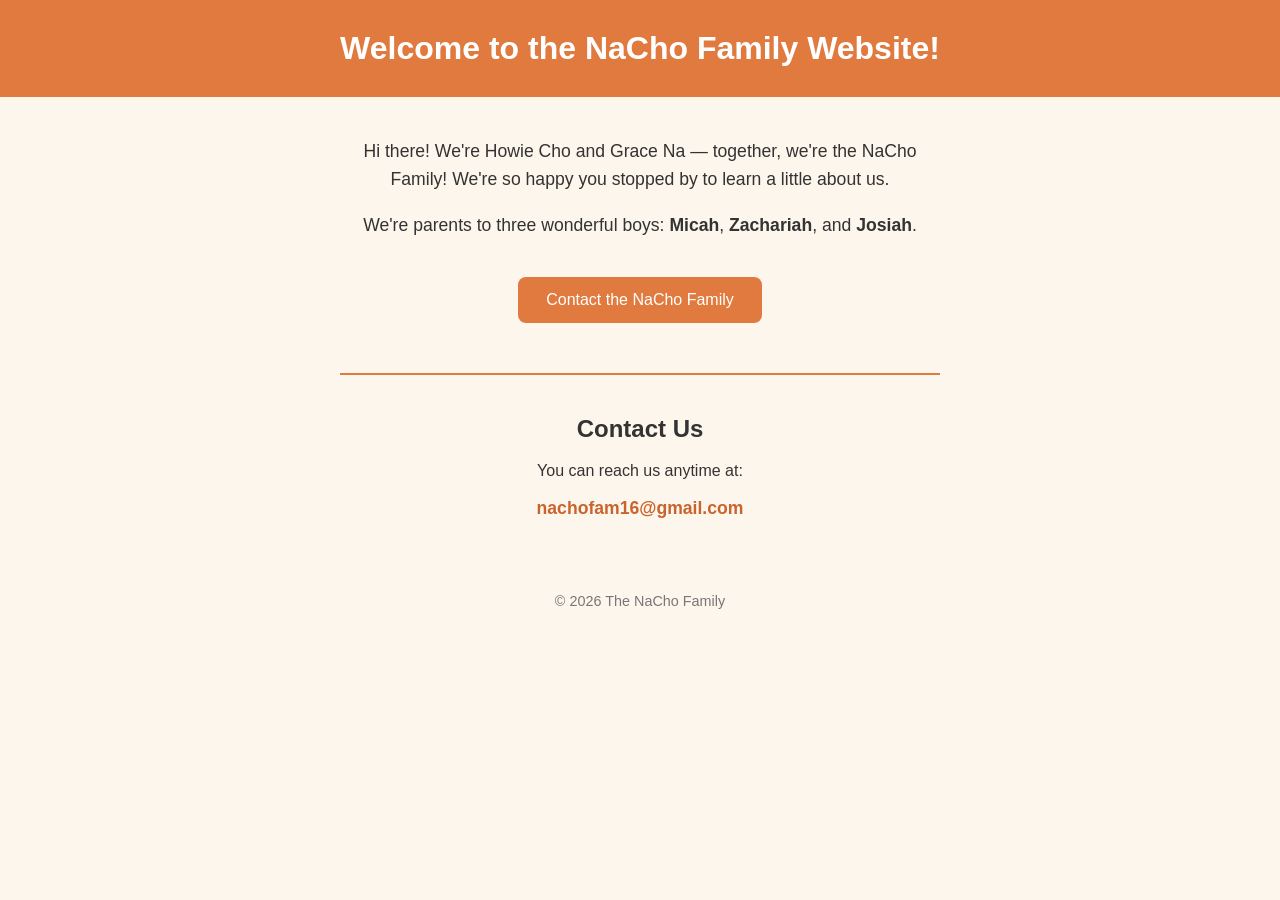
==== index.html @ 783f663d "First website version" ====
<!DOCTYPE html>
<html lang="en">
<head>
  <meta charset="UTF-8" />
  <meta name="viewport" content="width=device-width, initial-scale=1.0" />
  <title>The NaCho Family</title>
  <link rel="stylesheet" href="style.css" />
</head>
<body>

  <header>
    <h1>Welcome to the NaCho Family Website!</h1>
  </header>

  <main>
    <section class="welcome">
      <p>
        Hi there! We're Howie Cho and Grace Na — together, we're the NaCho Family!
        We're so happy you stopped by to learn a little about us.
      </p>
      <p>
        We're parents to three wonderful boys: <strong>Micah</strong>,
        <strong>Zachariah</strong>, and <strong>Josiah</strong>.
      </p>

      <button id="contactButton">Contact the NaCho Family</button>
    </section>

    <section class="contact">
      <h2>Contact Us</h2>
      <p>You can reach us anytime at:</p>
      <p class="email">nachofam16@gmail.com</p>
    </section>
  </main>

  <footer>
    <p>&copy; 2026 The NaCho Family</p>
  </footer>

  <script src="script.js"></script>
</body>
</html>
---- style.css ----
/* Basic page setup */
body {
  font-family: Arial, Helvetica, sans-serif;
  background-color: #fdf6ec;
  color: #333;
  margin: 0;
  padding: 0;
  text-align: center;
}

header {
  background-color: #e07a3f;
  color: white;
  padding: 30px 20px;
}

header h1 {
  margin: 0;
  font-size: 2em;
}

main {
  max-width: 600px;
  margin: 40px auto;
  padding: 0 20px;
}

.welcome p {
  font-size: 1.1em;
  line-height: 1.6;
}

/* The main button */
#contactButton {
  margin-top: 20px;
  padding: 14px 28px;
  font-size: 1em;
  color: white;
  background-color: #e07a3f;
  border: none;
  border-radius: 8px;
  cursor: pointer;
  transition: background-color 0.2s ease;
}

#contactButton:hover {
  background-color: #c9642c;
}

/* Contact section near the bottom */
.contact {
  margin-top: 50px;
  padding-top: 20px;
  border-top: 2px solid #e07a3f;
}

.contact .email {
  font-weight: bold;
  font-size: 1.1em;
  color: #c9642c;
}

footer {
  margin-top: 40px;
  padding: 20px;
  font-size: 0.9em;
  color: #777;
}
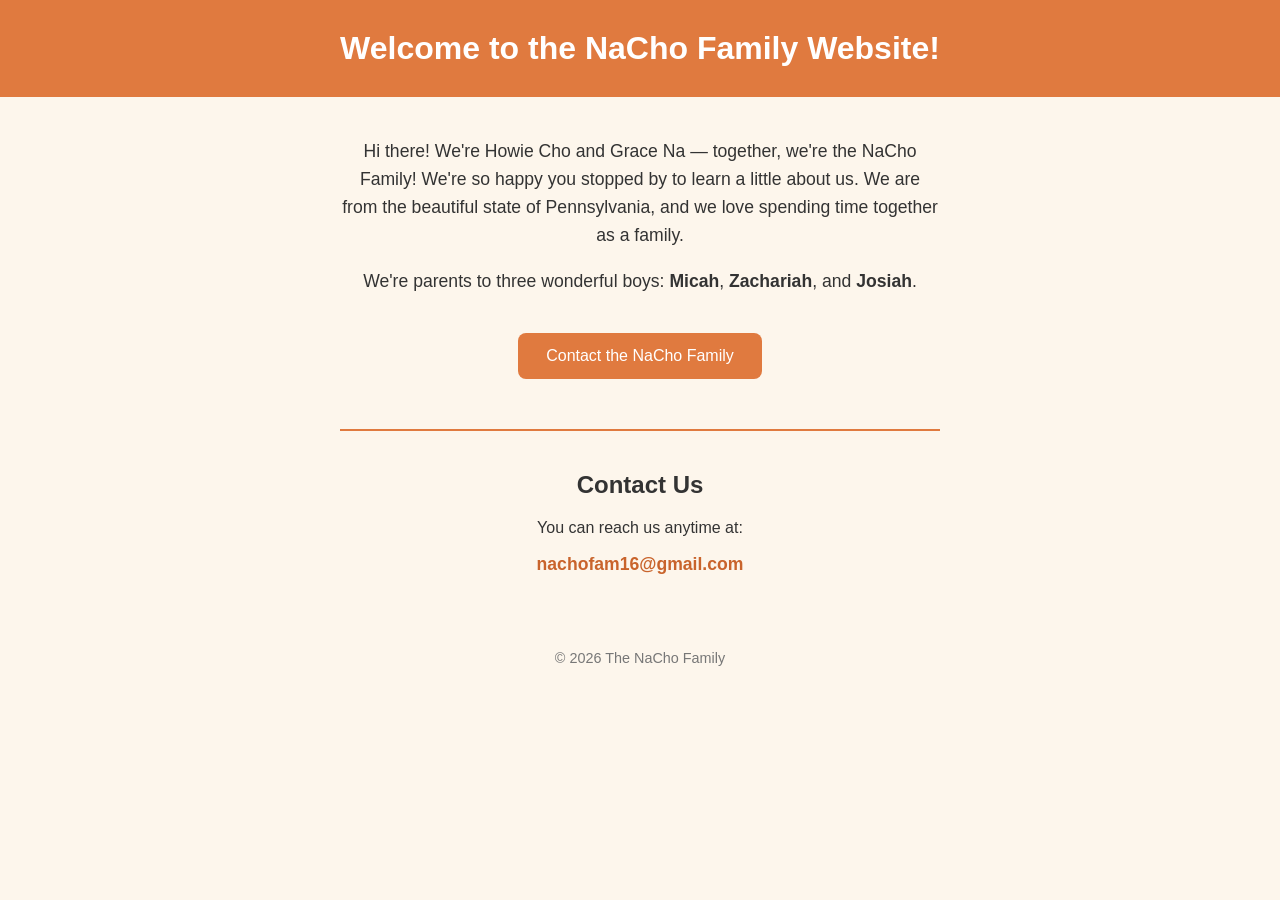
==== commit f5eda58e: "Updated hompage paragraph" ====
--- a/index.html
+++ b/index.html
@@ -17,6 +17,7 @@
       <p>
         Hi there! We're Howie Cho and Grace Na — together, we're the NaCho Family!
         We're so happy you stopped by to learn a little about us.
+        We are from the beautiful state of Pennsylvania, and we love spending time together as a family.
       </p>
       <p>
         We're parents to three wonderful boys: <strong>Micah</strong>,
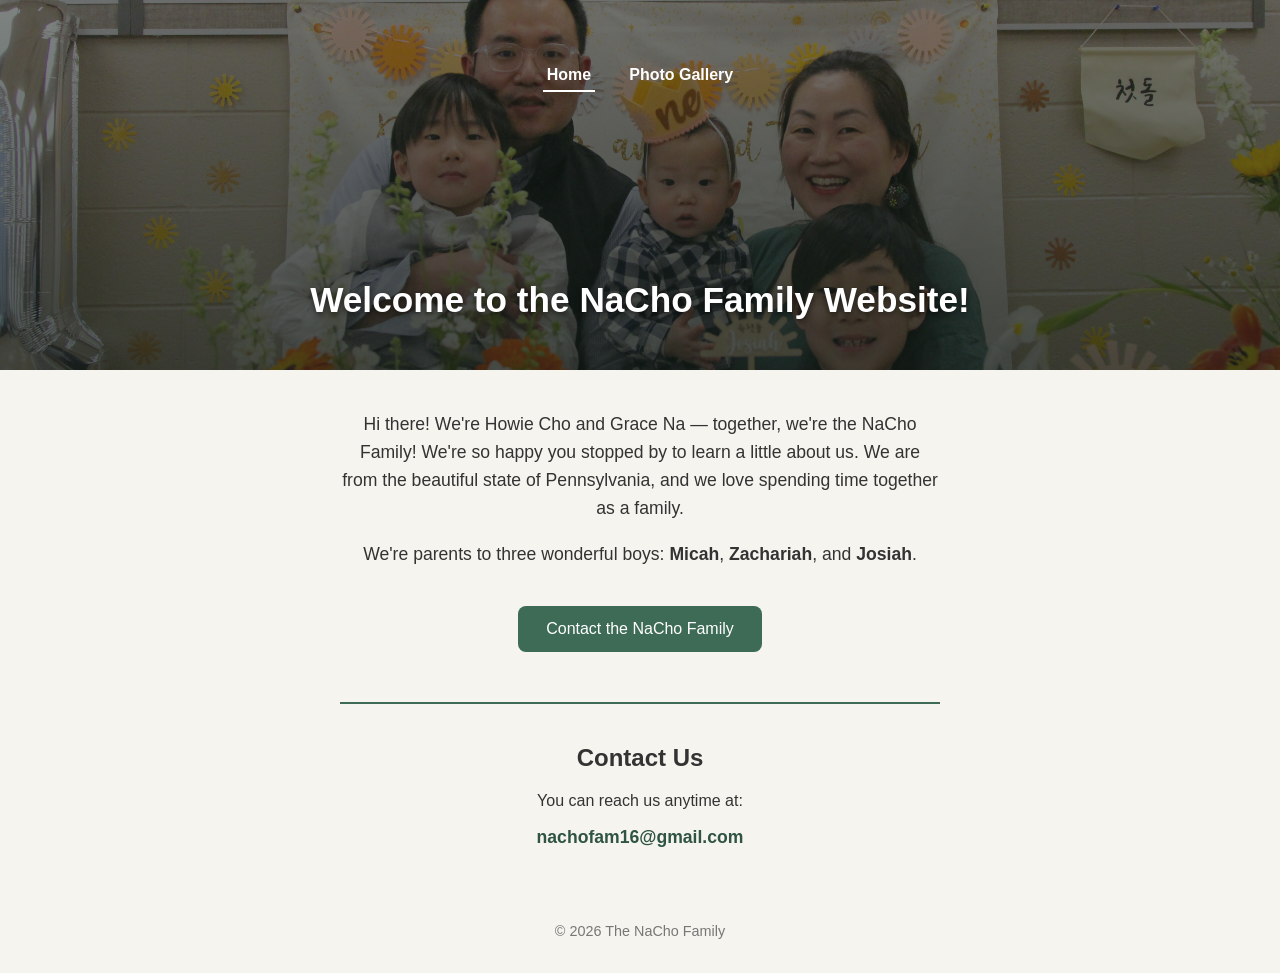
==== commit 8953c1f2: "Added Photo Gallery Page" ====
--- a/index.html
+++ b/index.html
@@ -8,8 +8,14 @@
 </head>
 <body>
 
-  <header>
-    <h1>Welcome to the NaCho Family Website!</h1>
+  <header class="hero" style="background-image: url('images/home.jpg');">
+    <nav class="site-nav">
+      <a href="index.html" class="active">Home</a>
+      <a href="gallery.html">Photo Gallery</a>
+    </nav>
+    <div class="hero-text">
+      <h1>Welcome to the NaCho Family Website!</h1>
+    </div>
   </header>
 
   <main>
--- a/style.css
+++ b/style.css
@@ -1,22 +1,75 @@
 /* Basic page setup */
 body {
   font-family: Arial, Helvetica, sans-serif;
-  background-color: #fdf6ec;
+  background-color: #f6f4ef;
   color: #333;
   margin: 0;
   padding: 0;
   text-align: center;
 }
 
-header {
-  background-color: #e07a3f;
+/* Hero header with a family photo as the background */
+header.hero {
+  position: relative;
+  background-color: #2f4a3e;
+  background-size: cover;
+  background-position: center;
   color: white;
-  padding: 30px 20px;
+  padding: 60px 20px 50px;
+  min-height: 260px;
+  display: flex;
+  flex-direction: column;
+  justify-content: space-between;
 }
 
-header h1 {
+header.hero.hero-small {
+  min-height: 160px;
+  padding: 30px 20px 30px;
+}
+
+/* Dark tint over the photo so text stays readable no matter the image */
+header.hero::before {
+  content: "";
+  position: absolute;
+  inset: 0;
+  background: linear-gradient(to bottom, rgba(20, 30, 25, 0.55), rgba(20, 30, 25, 0.75));
+}
+
+/* Nav bar sits above the tint */
+.site-nav {
+  position: relative;
+  z-index: 1;
+  display: flex;
+  justify-content: center;
+  gap: 30px;
+}
+
+.site-nav a {
+  color: white;
+  text-decoration: none;
+  font-weight: bold;
+  font-size: 1em;
+  padding: 6px 4px;
+  border-bottom: 2px solid transparent;
+  transition: border-color 0.2s ease;
+}
+
+.site-nav a:hover,
+.site-nav a.active {
+  border-bottom-color: #ffffff;
+}
+
+/* Title text over the photo */
+.hero-text {
+  position: relative;
+  z-index: 1;
+  margin-top: 30px;
+}
+
+.hero-text h1 {
   margin: 0;
-  font-size: 2em;
+  font-size: 2.2em;
+  text-shadow: 0 2px 6px rgba(0, 0, 0, 0.6);
 }
 
 main {
@@ -36,7 +89,7 @@
   padding: 14px 28px;
   font-size: 1em;
   color: white;
-  background-color: #e07a3f;
+  background-color: #3d6b56;
   border: none;
   border-radius: 8px;
   cursor: pointer;
@@ -44,20 +97,20 @@
 }
 
 #contactButton:hover {
-  background-color: #c9642c;
+  background-color: #2f5443;
 }
 
 /* Contact section near the bottom */
 .contact {
   margin-top: 50px;
   padding-top: 20px;
-  border-top: 2px solid #e07a3f;
+  border-top: 2px solid #3d6b56;
 }
 
 .contact .email {
   font-weight: bold;
   font-size: 1.1em;
-  color: #c9642c;
+  color: #2f5443;
 }
 
 footer {
@@ -66,3 +119,45 @@
   font-size: 0.9em;
   color: #777;
 }
+
+/* ---------- Photo Gallery page ---------- */
+
+.gallery-viewer {
+  margin-bottom: 25px;
+}
+
+.gallery-viewer img {
+  width: 100%;
+  max-height: 480px;
+  object-fit: cover;
+  border-radius: 10px;
+  box-shadow: 0 4px 14px rgba(0, 0, 0, 0.2);
+}
+
+.gallery-thumbs {
+  display: flex;
+  flex-wrap: wrap;
+  justify-content: center;
+  gap: 14px;
+  padding-bottom: 10px;
+}
+
+.gallery-thumbs .thumb {
+  width: 120px;
+  height: 90px;
+  object-fit: cover;
+  border-radius: 6px;
+  cursor: pointer;
+  opacity: 0.75;
+  border: 3px solid transparent;
+  transition: opacity 0.2s ease, border-color 0.2s ease;
+}
+
+.gallery-thumbs .thumb:hover {
+  opacity: 1;
+}
+
+.gallery-thumbs .thumb.active {
+  opacity: 1;
+  border-color: #3d6b56;
+}
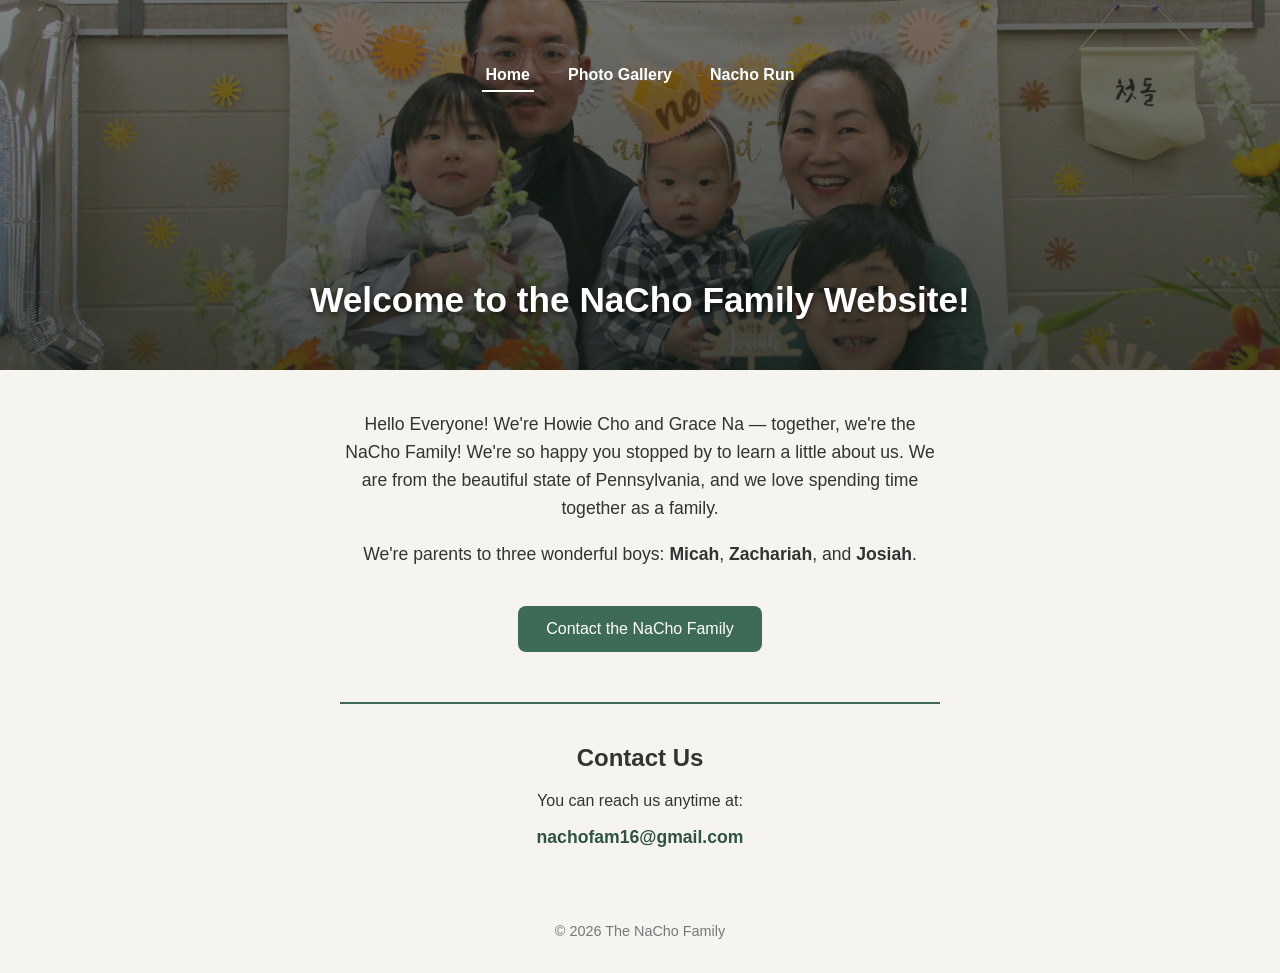
==== commit f1fa3087: "Add Nacho Run game page Endless-runner game where a Dorito-shaped nacho jumps over oncoming cars, st" ====
--- a/index.html
+++ b/index.html
@@ -12,6 +12,7 @@
     <nav class="site-nav">
       <a href="index.html" class="active">Home</a>
       <a href="gallery.html">Photo Gallery</a>
+      <a href="game.html">Nacho Run</a>
     </nav>
     <div class="hero-text">
       <h1>Welcome to the NaCho Family Website!</h1>
@@ -21,7 +22,7 @@
   <main>
     <section class="welcome">
       <p>
-        Hi there! We're Howie Cho and Grace Na — together, we're the NaCho Family!
+        Hello Everyone! We're Howie Cho and Grace Na — together, we're the NaCho Family!
         We're so happy you stopped by to learn a little about us.
         We are from the beautiful state of Pennsylvania, and we love spending time together as a family.
       </p>
--- a/style.css
+++ b/style.css
@@ -161,3 +161,46 @@
   opacity: 1;
   border-color: #3d6b56;
 }
+
+/* ---------- Nacho Run game page ---------- */
+
+main.game-page {
+  max-width: 740px;
+}
+
+.game-instructions {
+  background-color: #eaf1ec;
+  border: 2px solid #3d6b56;
+  border-radius: 10px;
+  padding: 16px 24px;
+  text-align: left;
+  margin-bottom: 25px;
+}
+
+.game-instructions h2 {
+  margin-top: 0;
+  color: #2f5443;
+}
+
+.game-instructions ul {
+  margin: 0;
+  padding-left: 20px;
+  line-height: 1.6;
+}
+
+.game-wrap {
+  margin-bottom: 10px;
+}
+
+#gameCanvas {
+  display: block;
+  width: 100%;
+  max-width: 700px;
+  height: auto;
+  margin: 0 auto;
+  background-color: #bfe6f5;
+  border-radius: 10px;
+  box-shadow: 0 4px 14px rgba(0, 0, 0, 0.2);
+  cursor: pointer;
+  touch-action: manipulation;
+}
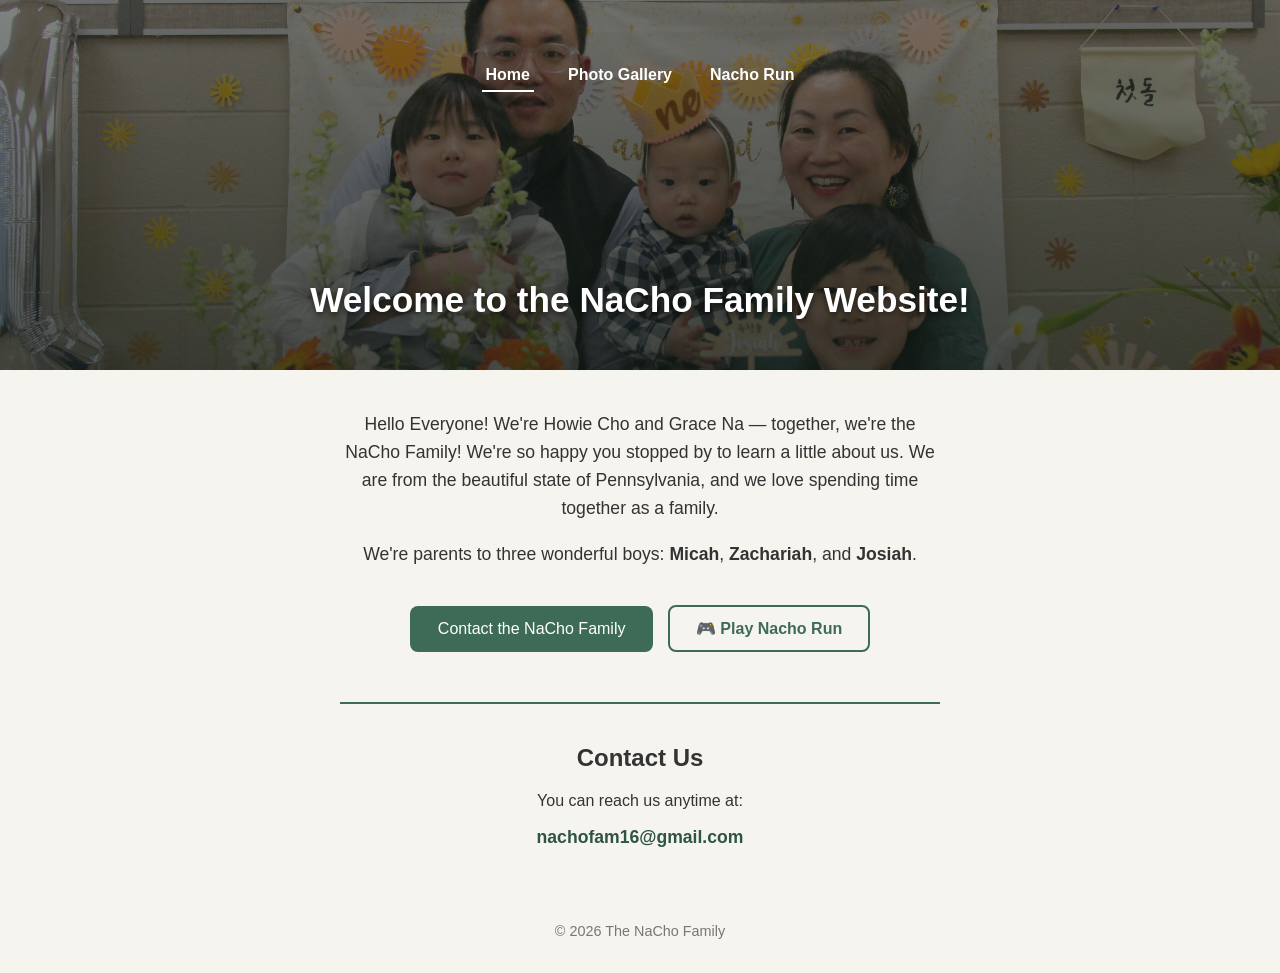
==== commit 350f8c5a: "Add homepage link to Nacho Run game Co-Authored-By: Claude Sonnet 5 <noreply@anthropic.com> Claude-S" ====
--- a/index.html
+++ b/index.html
@@ -32,6 +32,7 @@
       </p>
 
       <button id="contactButton">Contact the NaCho Family</button>
+      <a href="game.html" class="play-link">🎮 Play Nacho Run</a>
     </section>
 
     <section class="contact">
--- a/style.css
+++ b/style.css
@@ -98,6 +98,27 @@
 
 #contactButton:hover {
   background-color: #2f5443;
+}
+
+/* Link to the Nacho Run game, styled to sit alongside the contact button */
+.play-link {
+  display: inline-block;
+  margin-top: 14px;
+  margin-left: 10px;
+  padding: 12px 26px;
+  font-size: 1em;
+  font-weight: bold;
+  color: #3d6b56;
+  background-color: transparent;
+  border: 2px solid #3d6b56;
+  border-radius: 8px;
+  text-decoration: none;
+  transition: background-color 0.2s ease, color 0.2s ease;
+}
+
+.play-link:hover {
+  background-color: #3d6b56;
+  color: white;
 }
 
 /* Contact section near the bottom */
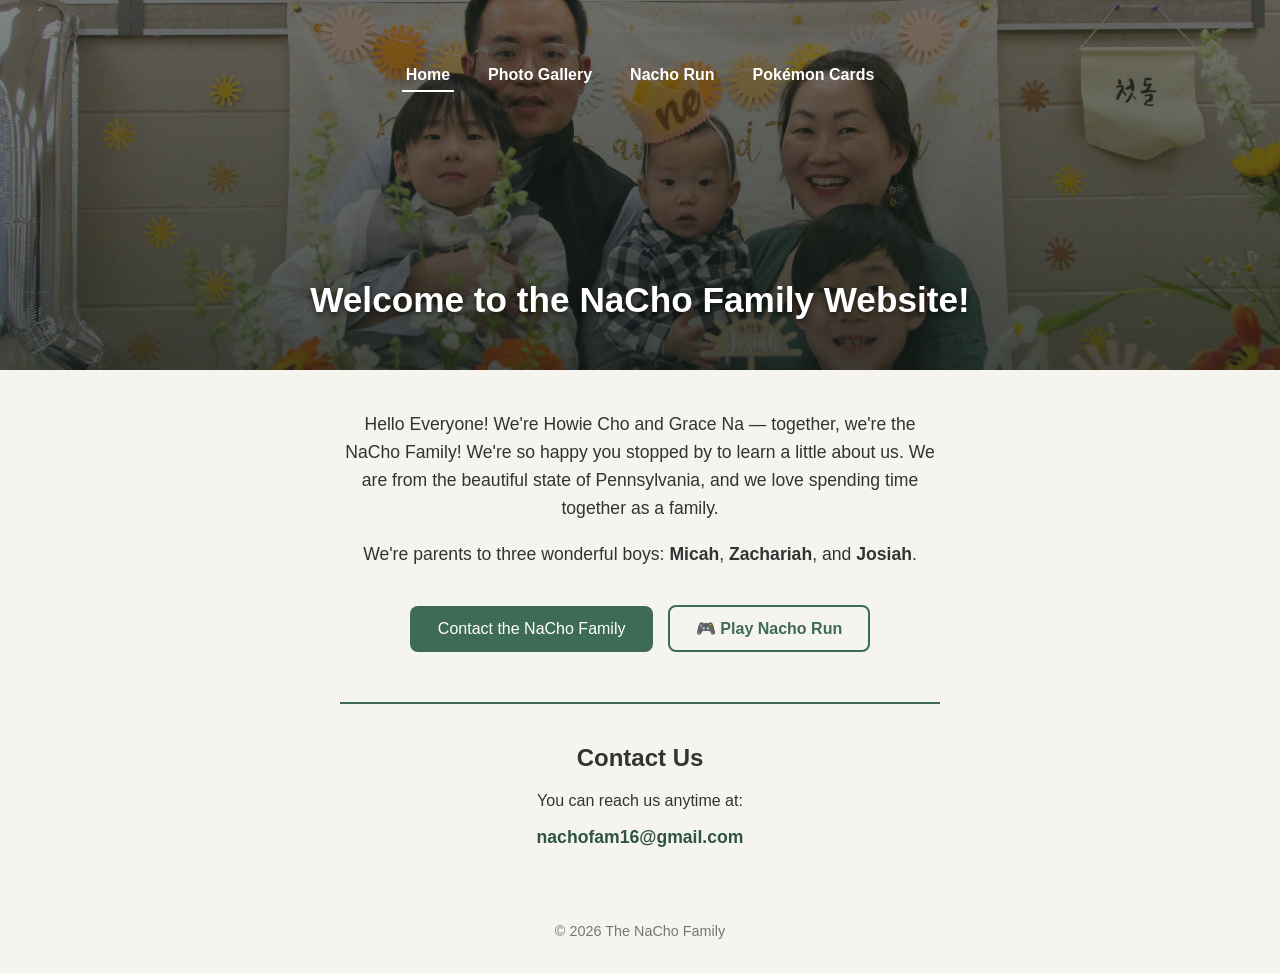
==== commit 08b1614a: "Add Favorite Pokemon Cards page New cards.html page listing the family's favorite Pokemon cards, eac" ====
--- a/index.html
+++ b/index.html
@@ -13,6 +13,7 @@
       <a href="index.html" class="active">Home</a>
       <a href="gallery.html">Photo Gallery</a>
       <a href="game.html">Nacho Run</a>
+      <a href="cards.html">Pok&eacute;mon Cards</a>
     </nav>
     <div class="hero-text">
       <h1>Welcome to the NaCho Family Website!</h1>
--- a/style.css
+++ b/style.css
@@ -225,3 +225,294 @@
   cursor: pointer;
   touch-action: manipulation;
 }
+
+/* Named leaderboard, shown below the game */
+.leaderboard {
+  background-color: #eaf1ec;
+  border: 2px solid #3d6b56;
+  border-radius: 10px;
+  padding: 16px 24px 22px;
+  text-align: left;
+  margin-top: 25px;
+}
+
+.leaderboard h2 {
+  margin-top: 0;
+  color: #2f5443;
+}
+
+.leaderboard-list {
+  margin: 0;
+  padding-left: 26px;
+}
+
+.leaderboard-list li {
+  display: flex;
+  justify-content: space-between;
+  max-width: 320px;
+  padding: 4px 0;
+  font-size: 1.05em;
+}
+
+.leaderboard-list .lb-name {
+  font-weight: bold;
+  color: #2f5443;
+}
+
+.leaderboard-empty {
+  color: #666;
+  font-style: italic;
+  margin: 6px 0 0;
+}
+
+.score-form {
+  margin-top: 16px;
+  padding-top: 14px;
+  border-top: 1px solid #b7ccbe;
+}
+
+.score-form label {
+  display: block;
+  margin-bottom: 8px;
+  font-weight: bold;
+  color: #2f5443;
+}
+
+.score-form-row {
+  display: flex;
+  flex-wrap: wrap;
+  gap: 10px;
+}
+
+.score-form-row input[type="text"] {
+  flex: 1 1 180px;
+  padding: 10px 12px;
+  font-size: 1em;
+  border: 2px solid #3d6b56;
+  border-radius: 6px;
+}
+
+.score-form-row button {
+  padding: 10px 20px;
+  font-size: 1em;
+  border: none;
+  border-radius: 6px;
+  cursor: pointer;
+}
+
+.score-form-row button[type="submit"] {
+  color: white;
+  background-color: #3d6b56;
+}
+
+.score-form-row button[type="submit"]:hover {
+  background-color: #2f5443;
+}
+
+.score-form-row .skip-button {
+  color: #3d6b56;
+  background-color: transparent;
+  border: 2px solid #3d6b56;
+}
+
+.score-form-row .skip-button:hover {
+  background-color: #3d6b56;
+  color: white;
+}
+
+/* ---------- Favorite Pokemon Cards page ---------- */
+
+main.cards-page {
+  max-width: 960px;
+}
+
+.cards-note {
+  background-color: #eaf1ec;
+  border: 2px solid #3d6b56;
+  border-radius: 10px;
+  padding: 16px 24px;
+  text-align: left;
+  margin-bottom: 25px;
+}
+
+.cards-note h2 {
+  margin-top: 0;
+  color: #2f5443;
+}
+
+.cards-note p {
+  line-height: 1.6;
+}
+
+.cards-note-todo {
+  font-size: 0.9em;
+  color: #555;
+}
+
+.cards-note code {
+  background-color: #dbe6de;
+  padding: 2px 6px;
+  border-radius: 4px;
+  font-size: 0.95em;
+}
+
+/* Small inline M / Z / H key shown in the intro text */
+.fav-key {
+  display: inline-block;
+  width: 20px;
+  height: 20px;
+  line-height: 20px;
+  border-radius: 50%;
+  color: white;
+  font-size: 0.8em;
+  text-align: center;
+}
+
+.fav-key-m {
+  background-color: #2980b9;
+}
+
+.fav-key-z {
+  background-color: #c0392b;
+}
+
+.fav-key-h {
+  background-color: #3d6b56;
+}
+
+.cards-filter {
+  display: flex;
+  flex-wrap: wrap;
+  align-items: center;
+  justify-content: center;
+  gap: 10px;
+  margin-bottom: 25px;
+}
+
+.cards-filter-label {
+  font-weight: bold;
+  color: #2f5443;
+  margin-right: 4px;
+}
+
+.filter-btn {
+  padding: 8px 18px;
+  font-size: 0.95em;
+  font-weight: bold;
+  color: #3d6b56;
+  background-color: transparent;
+  border: 2px solid #3d6b56;
+  border-radius: 20px;
+  cursor: pointer;
+  transition: background-color 0.2s ease, color 0.2s ease;
+}
+
+.filter-btn:hover {
+  background-color: #dbe6de;
+}
+
+.filter-btn.active {
+  background-color: #3d6b56;
+  color: white;
+}
+
+.cards-grid {
+  display: grid;
+  grid-template-columns: repeat(auto-fill, minmax(230px, 1fr));
+  gap: 24px;
+  padding-bottom: 10px;
+}
+
+.card-item {
+  text-align: left;
+  background-color: #ffffff;
+  border-radius: 10px;
+  overflow: hidden;
+  box-shadow: 0 4px 14px rgba(0, 0, 0, 0.15);
+  display: flex;
+  flex-direction: column;
+}
+
+/* The [hidden] attribute needs to win over the display: flex above */
+.card-item[hidden] {
+  display: none;
+}
+
+.card-photo {
+  background-color: #eaf1ec;
+}
+
+.card-photo img {
+  display: block;
+  width: 100%;
+  aspect-ratio: 5 / 7;
+  object-fit: cover;
+}
+
+.card-info {
+  padding: 14px 16px 18px;
+}
+
+.card-info h3 {
+  margin: 0 0 10px;
+  color: #2f5443;
+}
+
+.card-details {
+  margin: 0 0 14px;
+}
+
+.card-details div {
+  display: flex;
+  gap: 8px;
+  padding: 3px 0;
+  font-size: 0.92em;
+  border-bottom: 1px solid #eee;
+}
+
+.card-details dt {
+  flex: 0 0 90px;
+  font-weight: bold;
+  color: #555;
+}
+
+.card-details dd {
+  margin: 0;
+  color: #333;
+}
+
+.card-favorites {
+  display: flex;
+  gap: 8px;
+}
+
+.fav-badge {
+  width: 30px;
+  height: 30px;
+  line-height: 30px;
+  text-align: center;
+  border-radius: 50%;
+  font-weight: bold;
+  font-size: 0.9em;
+  color: #aaa;
+  background-color: #f1f1f1;
+  border: 2px solid #ddd;
+}
+
+.fav-badge.fav-m.active {
+  color: white;
+  background-color: #2980b9;
+  border-color: #2980b9;
+}
+
+.fav-badge.fav-z.active {
+  color: white;
+  background-color: #c0392b;
+  border-color: #c0392b;
+}
+
+.fav-badge.fav-h.active {
+  color: white;
+  background-color: #3d6b56;
+  border-color: #3d6b56;
+}
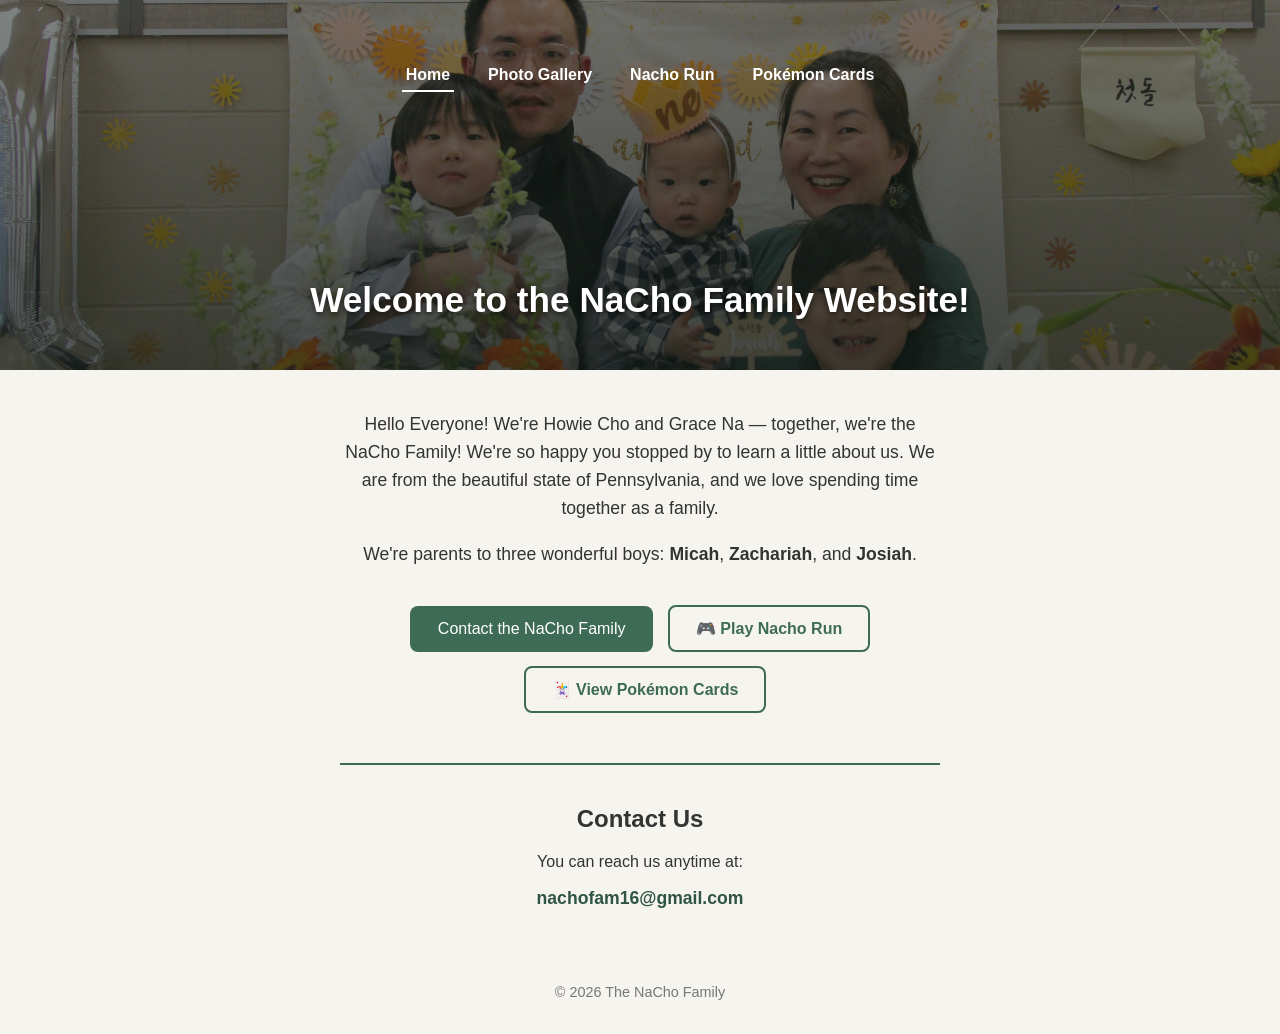
==== commit 7e1fbcba: "Add homepage link to cards page and an 'Add a Card' form - Homepage now has a Pok\xc3\xa9mon Cards b" ====
--- a/index.html
+++ b/index.html
@@ -34,6 +34,7 @@
 
       <button id="contactButton">Contact the NaCho Family</button>
       <a href="game.html" class="play-link">🎮 Play Nacho Run</a>
+      <a href="cards.html" class="play-link">🃏 View Pok&eacute;mon Cards</a>
     </section>
 
     <section class="contact">
--- a/style.css
+++ b/style.css
@@ -516,3 +516,168 @@
   background-color: #3d6b56;
   border-color: #3d6b56;
 }
+
+/* "Add a Card" form */
+.add-card {
+  background-color: #eaf1ec;
+  border: 2px solid #3d6b56;
+  border-radius: 10px;
+  padding: 16px 24px 24px;
+  text-align: left;
+  margin-top: 30px;
+}
+
+.add-card h2 {
+  margin-top: 0;
+  color: #2f5443;
+}
+
+.add-card > p {
+  line-height: 1.6;
+}
+
+.add-card-form {
+  margin-top: 10px;
+}
+
+.form-row {
+  margin-bottom: 16px;
+}
+
+.form-row label {
+  display: block;
+  margin-bottom: 6px;
+  font-weight: bold;
+  color: #2f5443;
+}
+
+.form-row input[type="text"],
+.form-row textarea {
+  width: 100%;
+  padding: 10px 12px;
+  font-size: 1em;
+  font-family: inherit;
+  border: 2px solid #b7ccbe;
+  border-radius: 6px;
+  box-sizing: border-box;
+}
+
+.form-row input[type="text"]:focus,
+.form-row textarea:focus {
+  outline: none;
+  border-color: #3d6b56;
+}
+
+.form-hint {
+  margin: 6px 0 0;
+  font-size: 0.85em;
+  color: #666;
+}
+
+.form-grid {
+  display: grid;
+  grid-template-columns: repeat(auto-fit, minmax(200px, 1fr));
+  gap: 0 16px;
+}
+
+.favorites-fieldset {
+  border: none;
+  padding: 0;
+  margin: 0 0 16px;
+}
+
+.favorites-fieldset legend {
+  padding: 0;
+  margin-bottom: 6px;
+  font-weight: bold;
+  color: #2f5443;
+}
+
+.checkbox-label {
+  display: inline-flex;
+  align-items: center;
+  gap: 6px;
+  margin-right: 20px;
+  font-weight: normal;
+  color: #333;
+}
+
+.checkbox-label input {
+  width: 16px;
+  height: 16px;
+}
+
+.generate-button {
+  padding: 12px 26px;
+  font-size: 1em;
+  font-weight: bold;
+  color: white;
+  background-color: #3d6b56;
+  border: none;
+  border-radius: 8px;
+  cursor: pointer;
+  transition: background-color 0.2s ease;
+}
+
+.generate-button:hover {
+  background-color: #2f5443;
+}
+
+.add-card-output {
+  margin-top: 24px;
+  padding-top: 18px;
+  border-top: 1px solid #b7ccbe;
+}
+
+.add-card-output h3 {
+  margin-top: 0;
+  color: #2f5443;
+}
+
+.add-card-output ol {
+  line-height: 1.6;
+  padding-left: 20px;
+}
+
+.card-code-output {
+  width: 100%;
+  box-sizing: border-box;
+  padding: 12px;
+  font-family: "Courier New", Courier, monospace;
+  font-size: 0.9em;
+  color: #2f4a3e;
+  background-color: #fff;
+  border: 2px solid #3d6b56;
+  border-radius: 6px;
+  resize: vertical;
+}
+
+.add-card-output-actions {
+  display: flex;
+  align-items: center;
+  gap: 12px;
+  margin-top: 10px;
+}
+
+.copy-button {
+  padding: 10px 20px;
+  font-size: 0.95em;
+  font-weight: bold;
+  color: #3d6b56;
+  background-color: transparent;
+  border: 2px solid #3d6b56;
+  border-radius: 6px;
+  cursor: pointer;
+  transition: background-color 0.2s ease, color 0.2s ease;
+}
+
+.copy-button:hover {
+  background-color: #3d6b56;
+  color: white;
+}
+
+.copy-status {
+  color: #2f5443;
+  font-weight: bold;
+  font-size: 0.9em;
+}
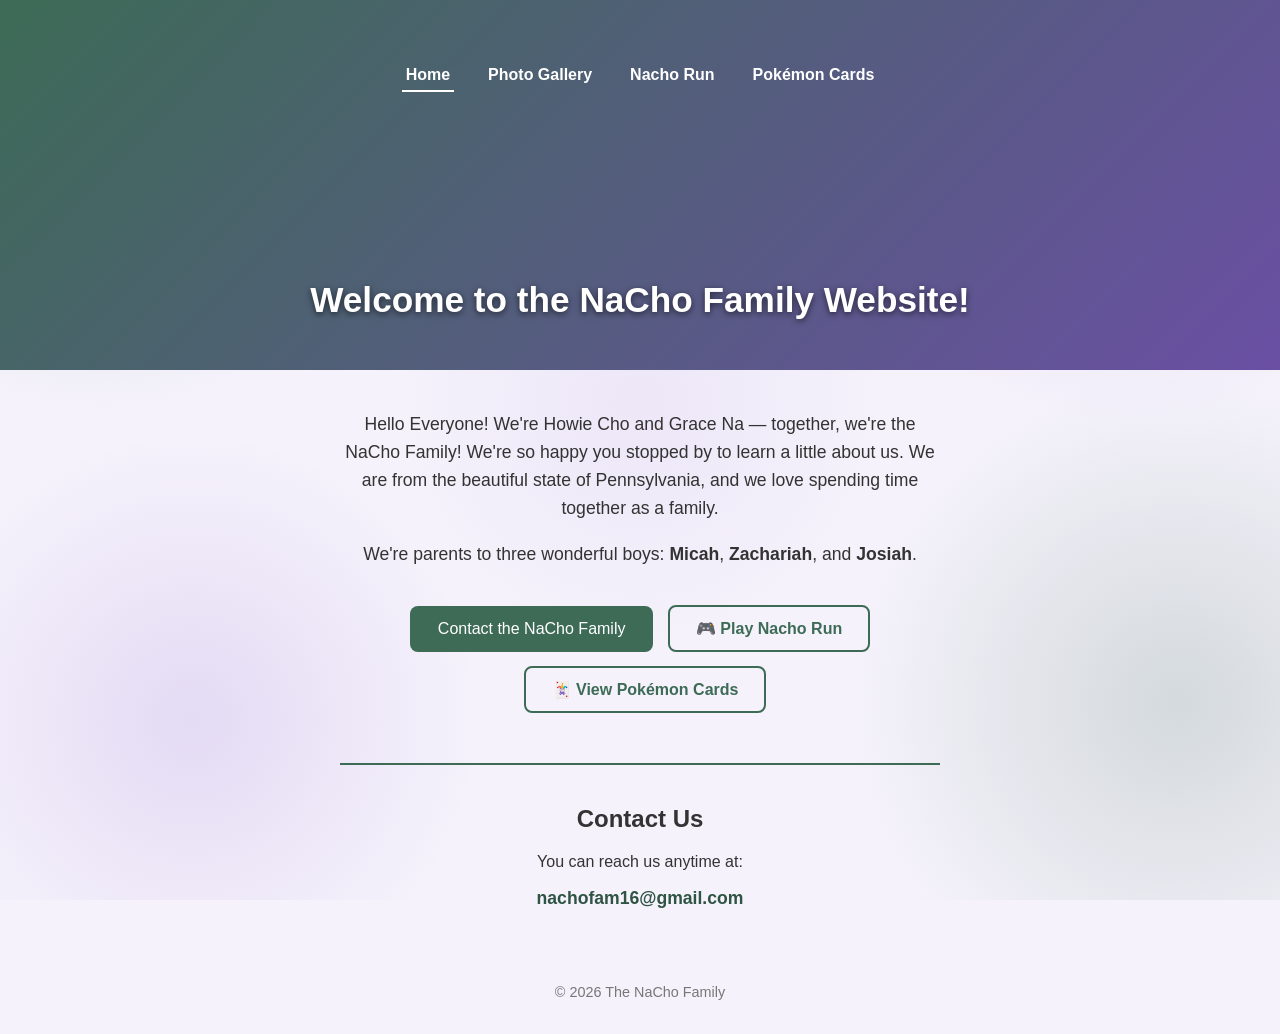
==== commit ca89fc7b: "Remove homepage header photo, add fun green/purple background" ====
--- a/index.html
+++ b/index.html
@@ -6,9 +6,9 @@
   <title>The NaCho Family</title>
   <link rel="stylesheet" href="style.css" />
 </head>
-<body>
+<body class="home">
 
-  <header class="hero" style="background-image: url('images/home.jpg');">
+  <header class="hero hero-fun">
     <nav class="site-nav">
       <a href="index.html" class="active">Home</a>
       <a href="gallery.html">Photo Gallery</a>
--- a/style.css
+++ b/style.css
@@ -8,6 +8,18 @@
   text-align: center;
 }
 
+/* Fun green & purple background for the homepage */
+body.home {
+  background-color: #f5f2fb;
+  background-image:
+    radial-gradient(circle at 8% 15%, rgba(61, 107, 86, 0.16) 0, transparent 20%),
+    radial-gradient(circle at 88% 10%, rgba(138, 95, 209, 0.18) 0, transparent 24%),
+    radial-gradient(circle at 15% 80%, rgba(138, 95, 209, 0.16) 0, transparent 22%),
+    radial-gradient(circle at 92% 78%, rgba(61, 107, 86, 0.18) 0, transparent 24%),
+    radial-gradient(circle at 50% 45%, rgba(138, 95, 209, 0.08) 0, transparent 30%);
+  background-attachment: fixed;
+}
+
 /* Hero header with a family photo as the background */
 header.hero {
   position: relative;
@@ -25,6 +37,15 @@
 header.hero.hero-small {
   min-height: 160px;
   padding: 30px 20px 30px;
+}
+
+/* Homepage header: fun green-to-purple gradient instead of a photo */
+header.hero.hero-fun {
+  background-image: linear-gradient(135deg, #3d6b56 0%, #6a4fa3 100%);
+}
+
+header.hero.hero-fun::before {
+  content: none;
 }
 
 /* Dark tint over the photo so text stays readable no matter the image */
